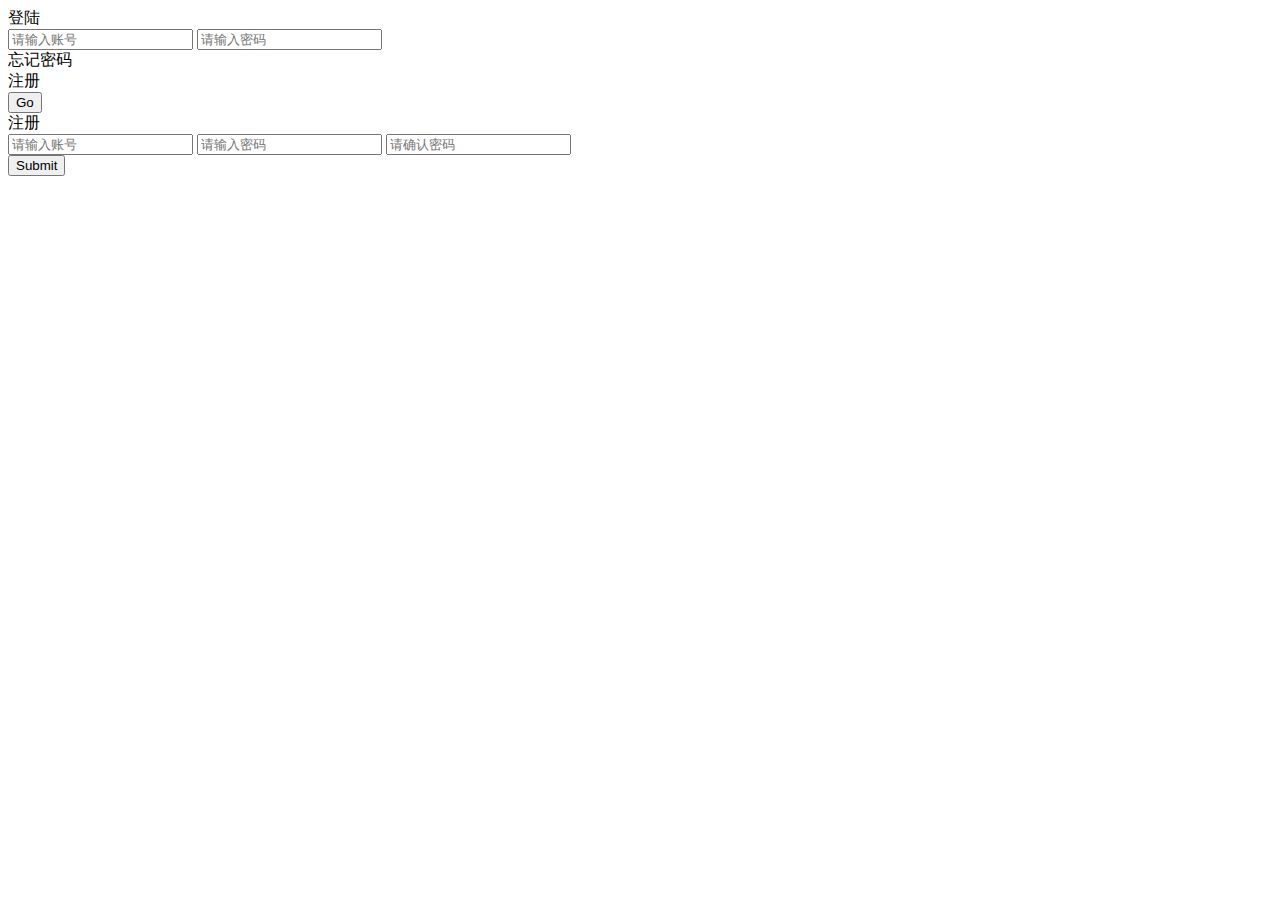
==== loginRegister.html @ 74986ac1 "login" ====
<!DOCTYPE html>
<html lang="en">
<head>
  <meta charset="UTF-8">
  <meta http-equiv="X-UA-Compatible" content="IE=edge">
  <meta name="viewport" content="width=device-width, initial-scale=1.0">
  <title>Login And Register</title>
  <link href="./css/login.css" rel="stylesheet" type="text/css"/>
</head>
<body>
  <div class="container">
    <div class="head">登陆</div>
    <form action="" class="login form" name="login_form">
      <input type="text" placeholder="请输入账号" class="input" name="username">
      <input type="password" placeholder="请输入密码" class="input" name="password">
      <div class="option">
        <div class="forget">忘记密码</div>
        <div class="register">注册</div>
      </div>
      <!-- <input type="submit" class="submit" name="Go"> -->
      
    </form>
    <button class="submit" id="login">Go</button>
    <div class="footer">
    </div>
  </div>

  <div class="container container_active">
    <div class="head">注册</div>
    <form action="" class="register form"  name="register_form">
      <input type="text" placeholder="请输入账号" class="input" name="username">
      <input type="password" placeholder="请输入密码" class="input" name="password">
      <input type="password" placeholder="请确认密码" class="input" name="re_password">
      <!-- <input type="submit" class="submit" value="Submit"> -->
      
    </form>
    <button class="submit" id="register">Submit</button>
    <div class="footer">
    </div>
  </div>
  <script>
    // 登入盒子
    const loginContainer = document.getElementsByClassName("container")[0];
    // 注册盒子
    const registerContainer = document.getElementsByClassName("container")[1];
    // 注册
    const registerBtn = document.getElementsByClassName("register")[0];
    registerBtn.addEventListener("click",()=>{
      loginContainer.style.opacity = 0
      loginContainer.style.width = "0px"
      loginContainer.style.height = "0px"
      setTimeout(()=>{
        loginContainer.setAttribute("class","container_active");
        registerContainer.setAttribute("class","container");
      },2500)
    })
    // 注册提交
    console.log();
    const registerSubmit = document.getElementById("register");
    registerSubmit.addEventListener("click",()=>{
      // 注册判断
      if (register_form.re_password.value != register_form.password.value){
        alert("两次密码不一致")
      }else if(register_form.password.value.length < 6){
        alert("密码长度过短")
      }else if(localStorage.getItem(register_form.username.value) != null){
        alert("用户名已存在")
      }else{
        localStorage.setItem(register_form.username.value,register_form.password.value)
        confirm("注册成功")
        location.reload()
      }
    })
    // 登入提交
    const loginSubmit = document.getElementById("login");
    loginSubmit.addEventListener("click",()=>{
      if (localStorage.getItem(login_form.username.value) == null){
        alert("用户名不存在")
      }else if(localStorage.getItem(login_form.username.value) != login_form.password.value){
        alert("密码错误")
      }else{
        location.replace("./personalIntroduction.html")
        
      }
    })

  </script>
</body>
</html>
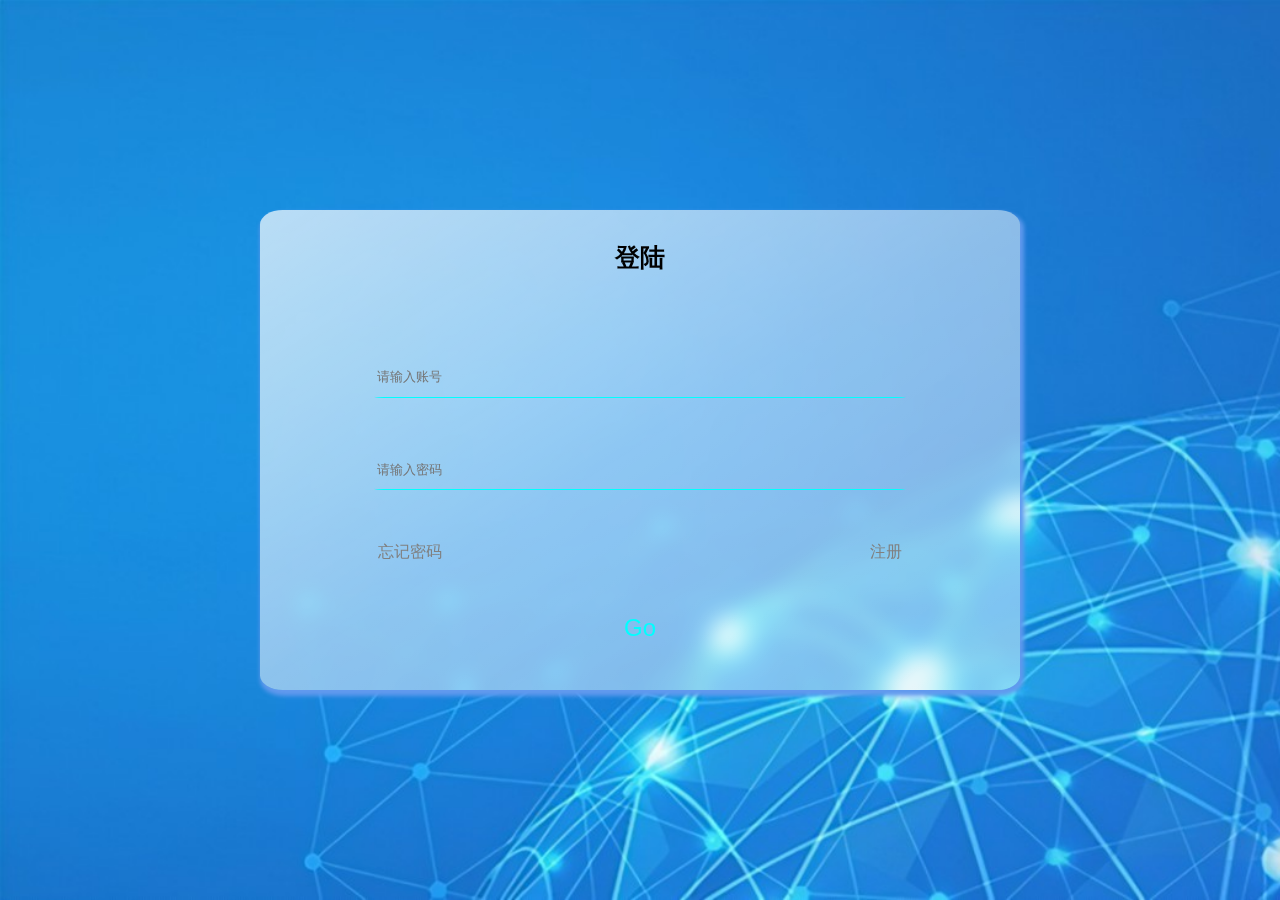
==== commit 1d7b19f5: "git page" ====
--- a/loginRegister.html
+++ b/loginRegister.html
@@ -5,7 +5,7 @@
   <meta http-equiv="X-UA-Compatible" content="IE=edge">
   <meta name="viewport" content="width=device-width, initial-scale=1.0">
   <title>Login And Register</title>
-  <link href="./css/login.css" rel="stylesheet" type="text/css"/>
+  <link href="./Page/css/login.css" rel="stylesheet" type="text/css"/>
 </head>
 <body>
   <div class="container">
@@ -79,7 +79,7 @@
       }else if(localStorage.getItem(login_form.username.value) != login_form.password.value){
         alert("密码错误")
       }else{
-        location.replace("./personalIntroduction.html")
+        location.replace("./Page/personalIntroduction.html")
         
       }
     })
--- a/Page/css/login.css
+++ b/Page/css/login.css
@@ -0,0 +1,103 @@
+*{
+  margin: 0px;
+  padding: 0px;
+}
+html{
+  background-image: url(../assets/back.jpg);
+  background-size: cover;
+}
+body{
+  height: 100vh;
+  display: flex;
+  justify-content: center;
+  align-items: center;
+}
+.container{
+  width: 60%;
+  height: 480px;
+  max-width: 760px;
+  min-width: 350px;
+  background: linear-gradient(
+    to right bottom,
+    rgba(255,255,255,.7),
+    rgba(255,255,255,.5),
+    rgba(255,255,255,.4)
+  );
+  /* 使背景模糊化 */
+  backdrop-filter: blur(10px);
+  border-radius: 3%;
+  display: flex;
+  flex-direction: column;
+  justify-content: space-evenly;
+  box-shadow: 2px 4px 4px 2px rgb(97, 153, 238);
+  transition: all 2.5s;
+}
+/* 鼠标放置后，向上偏移 */
+/* .container:hover{
+  margin-top: -12px;
+  margin-left: -8px;
+} */
+.container_active{
+  display: none;
+}
+.head{
+  height: 20%;
+  font-size: 25px;
+  font-weight: bolder;
+  /* 字体居中 */
+  text-align: center;
+  display: flex;
+  flex-direction: column;
+  justify-content: center;
+}
+.form{
+  width: 70%;
+  height: 65%;
+  margin: auto;
+  display: flex;
+  flex-direction: column;
+  justify-content: space-evenly;
+}
+/* .login{
+  
+}
+.register{
+
+} */
+.footer{
+  height: 10%;
+}
+input{
+  height: 40px;
+  padding: 0px 3px;
+  border-radius: 3%;
+  background-color: rgba(255, 255, 255, 0);
+}
+.input{
+  border: 0;
+  border-bottom: 1px aqua solid;
+  transition: all 0.8s ease;
+}
+.input:focus{
+  outline: none;
+  border-bottom: 3px aqua solid;
+}
+.option{
+  padding: 0px 4px;
+  color: grey;
+  display: flex;
+  flex-direction: row;
+  justify-content: space-between;
+}
+.register:hover{
+  color: rgb(87, 172, 252);
+}
+.forget:hover{
+  color: rgb(87, 172, 252);
+}
+.submit{
+  border: 0;
+  font-size: 24px;
+  color: aqua;
+  background-color: rgba(255, 255, 255, 0);
+}